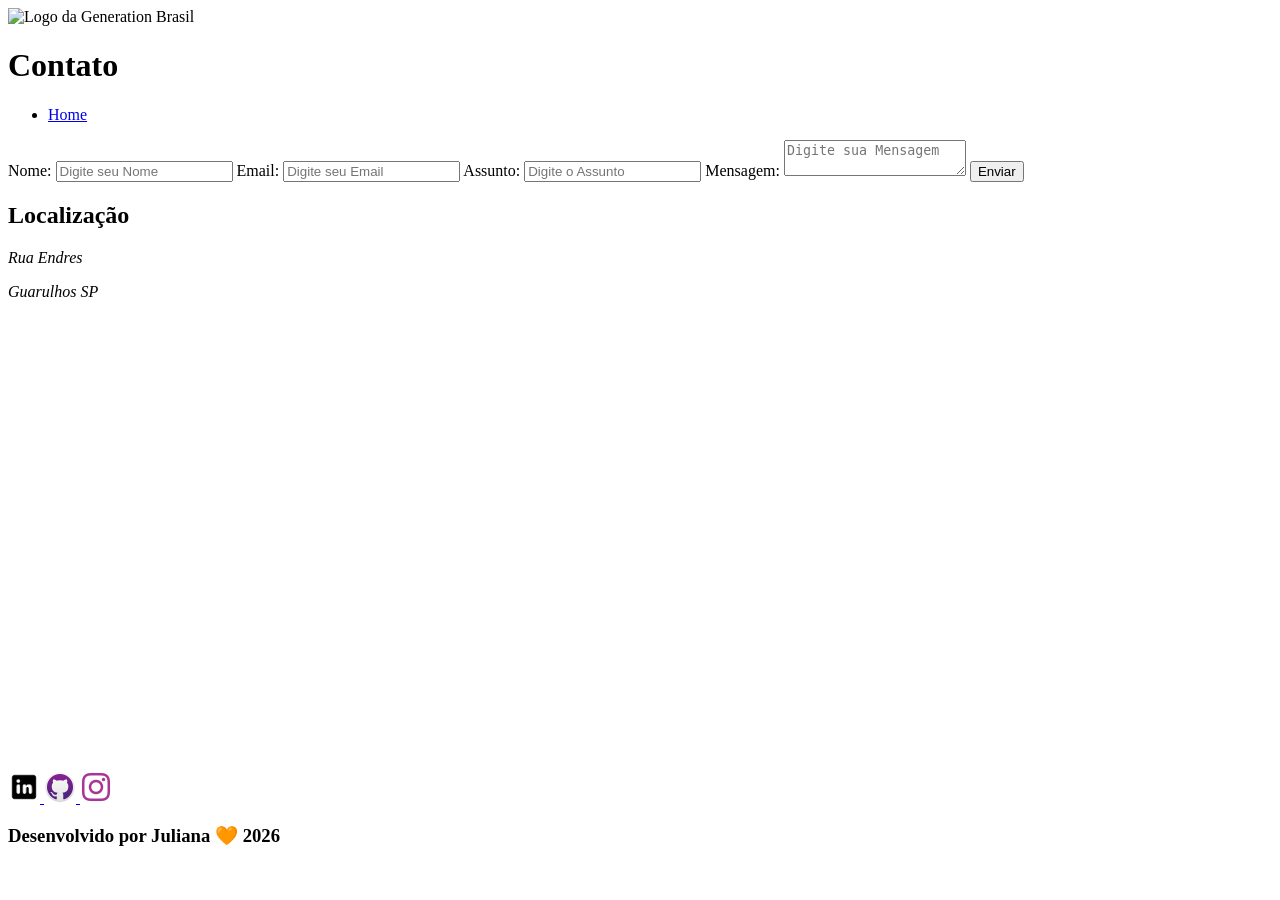
==== contato.html @ 405f74be "Portifolio" ====
<!DOCTYPE html>
<html lang="pt-br">

<head>
    <meta charset="UTF-8">
    <meta name="viewport" content="width=device-width, initial-scale=1.0">
    <meta name="description" content="Projeto Portfólio">
    <meta name="author" content="Generation Brasil">
    <meta name="keywords" content="HTML, CSS, JavaScript">
    <link rel="icon" type="image/svg+xml" href="./assets/img/favicon.svg" />
    <title>Contato</title>
</head>

<body>

    <!-- Cabeçalho da Página (header) -->
    <header>

        <!-- Título do cabeçalho -->

        <img src="https://brazil.generation.org/wp-content/uploads/2025/07/Generation_BRASIL_logo_NEW-BLUE.png"
            alt="Logo da Generation Brasil" style="width:65px;">

        <h1>Contato</h1>

        <!-- Menu de Navegação -->
        <nav>
            <ul>
                <li><a href="index.html">Home</a></li>

            </ul>
        </nav>

    </header>

    <!-- Seção Principal da Página (main) -->
    <main>


        <!-- Seção Principal da Página (main) -->
        <main>
            <form action="#" method="post" id="formulario">

                <label for="name">Nome:</label>
                <input type="text" id="name" name="name" placeholder="Digite seu Nome" required>
                <span id="error-name" class="error-message"></span>

                <label for="email">Email:</label>
                <input type="email" id="email" name="email" placeholder="Digite seu Email" required>
                <span id="error-email" class="error-message"></span>

                <label for="subject">Assunto:</label>
                <input type="text" id="subject" name="subject" placeholder="Digite o Assunto" required>
                <span id="error-subject" class="error-message"></span>


                <label for="message">Mensagem:</label>
                <textarea id="message" name="message" placeholder="Digite sua Mensagem" required></textarea>
                <span id="error-message" class="error-message"></span>


                <button type="submit">Enviar</button>
            </form>

            <!-- Seção do Google Maps -->
            <article>
                <h2>Localização</h2>
                <address>
                    <p>Rua Endres</p>
                    <p>Guarulhos SP</p>
                </address>

                <iframe
                    src="https://www.google.com/maps/embed?pb=!1m18!1m12!1m3!1d3659.3242830482523!2d-46.55436607467214!3d-23.484826428852458!2m3!1f0!2f0!3f0!3m2!1i1024!2i768!4f13.1!3m3!1m2!1s0x94ce5f8108aa4fe5%3A0x8d374f020da12cfa!2sR.%20Endres%2C%20973%20-%20Vila%20das%20Bandeiras%2C%20Guarulhos%20-%20SP%2C%2007043-000!5e0!3m2!1spt-BR!2sbr!4v1767630646342!5m2!1spt-BR!2sbr"
                    width="600" height="450" style="border:0;" allowfullscreen loading="lazy"
                    referrerpolicy="no-referrer-when-downgrade" aria-hidden="false" tabindex="0" id="mapa">
                </iframe>

            </article>

        </main>


    </main>

    <!-- Rodapé da Página (footer) -->
    <footer>

        <section>
            <a href="https://www.linkedin.com" target="_blank">
                <img src="assets/img/linkedin.png" alt="LinkedIn" width="32" height="32">
            </a>

            <a href="https://github.com" target="_blank">
                <img src="assets/img/github.png" alt="GitHub" width="32" height="32">
            </a>

            <a href="https://www.instagram.com" target="_blank">
                <img src="assets/img/instagram.png" alt="Instagram" width="32" height="32">
            </a>
        </section>


        <h3>
            Desenvolvido por Juliana 🧡 2026
        </h3>

    </footer>


</body>

</html>
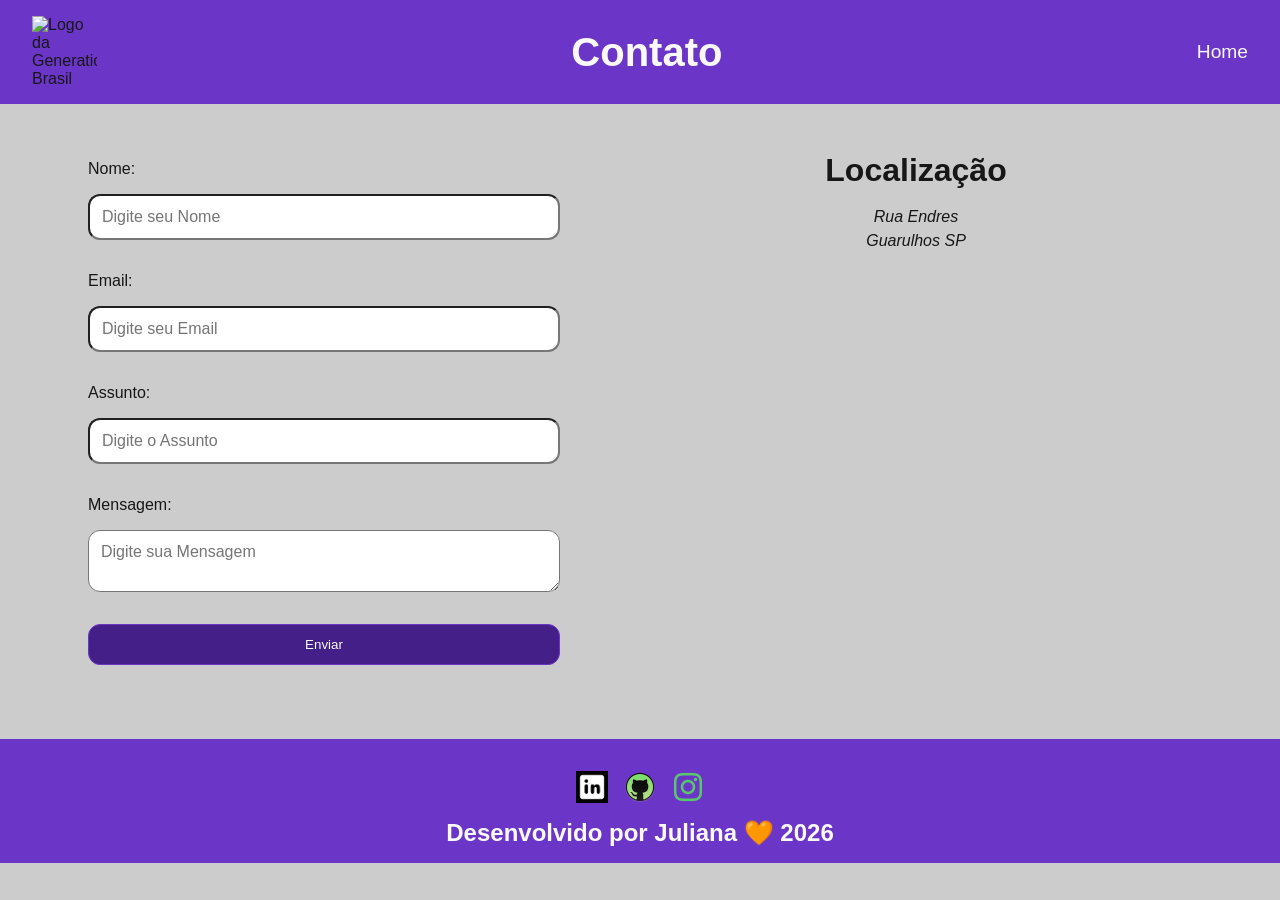
==== commit bbca0eed: "Atualização CSS" ====
--- a/contato.html
+++ b/contato.html
@@ -8,6 +8,7 @@
     <meta name="author" content="Generation Brasil">
     <meta name="keywords" content="HTML, CSS, JavaScript">
     <link rel="icon" type="image/svg+xml" href="./assets/img/favicon.svg" />
+    <link rel="stylesheet" href="./assets/css/style.css">
     <title>Contato</title>
 </head>
 
@@ -15,8 +16,6 @@
 
     <!-- Cabeçalho da Página (header) -->
     <header>
-
-        <!-- Título do cabeçalho -->
 
         <img src="https://brazil.generation.org/wp-content/uploads/2025/07/Generation_BRASIL_logo_NEW-BLUE.png"
             alt="Logo da Generation Brasil" style="width:65px;">
@@ -33,53 +32,47 @@
 
     </header>
 
+
     <!-- Seção Principal da Página (main) -->
-    <main>
+    <main class="main_contato">
+        <form action="#" method="post" id="formulario">
+
+            <label for="name">Nome:</label>
+            <input type="text" id="name" name="name" placeholder="Digite seu Nome" required>
+            <span id="error-name" class="error-message"></span>
+
+            <label for="email">Email:</label>
+            <input type="email" id="email" name="email" placeholder="Digite seu Email" required>
+            <span id="error-email" class="error-message"></span>
+
+            <label for="subject">Assunto:</label>
+            <input type="text" id="subject" name="subject" placeholder="Digite o Assunto" required>
+            <span id="error-subject" class="error-message"></span>
 
 
-        <!-- Seção Principal da Página (main) -->
-        <main>
-            <form action="#" method="post" id="formulario">
-
-                <label for="name">Nome:</label>
-                <input type="text" id="name" name="name" placeholder="Digite seu Nome" required>
-                <span id="error-name" class="error-message"></span>
-
-                <label for="email">Email:</label>
-                <input type="email" id="email" name="email" placeholder="Digite seu Email" required>
-                <span id="error-email" class="error-message"></span>
-
-                <label for="subject">Assunto:</label>
-                <input type="text" id="subject" name="subject" placeholder="Digite o Assunto" required>
-                <span id="error-subject" class="error-message"></span>
+            <label for="message">Mensagem:</label>
+            <textarea id="message" name="message" placeholder="Digite sua Mensagem" required></textarea>
+            <span id="error-message" class="error-message"></span>
 
 
-                <label for="message">Mensagem:</label>
-                <textarea id="message" name="message" placeholder="Digite sua Mensagem" required></textarea>
-                <span id="error-message" class="error-message"></span>
+            <button type="submit">Enviar</button>
+        </form>
 
+        <!-- Seção do Google Maps -->
+        <article>
+            <h2>Localização</h2>
+            <address>
+                <p>Rua Endres</p>
+                <p>Guarulhos SP</p>
+            </address>
 
-                <button type="submit">Enviar</button>
-            </form>
+            <iframe
+                src="https://www.google.com/maps/embed?pb=!1m18!1m12!1m3!1d3659.3242830482523!2d-46.55436607467214!3d-23.484826428852458!2m3!1f0!2f0!3f0!3m2!1i1024!2i768!4f13.1!3m3!1m2!1s0x94ce5f8108aa4fe5%3A0x8d374f020da12cfa!2sR.%20Endres%2C%20973%20-%20Vila%20das%20Bandeiras%2C%20Guarulhos%20-%20SP%2C%2007043-000!5e0!3m2!1spt-BR!2sbr!4v1767630646342!5m2!1spt-BR!2sbr"
+                width="600" height="450" style="border:0;" allowfullscreen loading="lazy"
+                referrerpolicy="no-referrer-when-downgrade" aria-hidden="false" tabindex="0" id="mapa">
+            </iframe>
 
-            <!-- Seção do Google Maps -->
-            <article>
-                <h2>Localização</h2>
-                <address>
-                    <p>Rua Endres</p>
-                    <p>Guarulhos SP</p>
-                </address>
-
-                <iframe
-                    src="https://www.google.com/maps/embed?pb=!1m18!1m12!1m3!1d3659.3242830482523!2d-46.55436607467214!3d-23.484826428852458!2m3!1f0!2f0!3f0!3m2!1i1024!2i768!4f13.1!3m3!1m2!1s0x94ce5f8108aa4fe5%3A0x8d374f020da12cfa!2sR.%20Endres%2C%20973%20-%20Vila%20das%20Bandeiras%2C%20Guarulhos%20-%20SP%2C%2007043-000!5e0!3m2!1spt-BR!2sbr!4v1767630646342!5m2!1spt-BR!2sbr"
-                    width="600" height="450" style="border:0;" allowfullscreen loading="lazy"
-                    referrerpolicy="no-referrer-when-downgrade" aria-hidden="false" tabindex="0" id="mapa">
-                </iframe>
-
-            </article>
-
-        </main>
-
+        </article>
 
     </main>
 
--- a/assets/css/style.css
+++ b/assets/css/style.css
@@ -0,0 +1,208 @@
+* {
+    margin :0;
+    padding: 0;
+    box-sizing: border-box;
+}
+:root {
+    --purple-200: #9a7bd1;
+    --purple-500: #6b36c8; 
+    --purple-800: #441f88;
+    --black-800: #171717;
+    --gray-200: #cccccc;
+    --white: #f9f9f9;
+}
+
+body {
+    font-family: 'Segoe UI', Tahoma, Geneva, Verdana, sans-serif;
+    background: fixed var(--gray-200);
+    color: var(--black-800);
+}
+
+h1, h2, h3 {
+    font-weight: 700;
+    text-align: center;
+}
+h1 {
+    color : var(--white);
+    font-size: 2.5rem;
+
+}
+
+h2 {
+    color : var(--black-800);
+    font-size: 2rem;
+    padding : 1rem 0;
+    font-weight: 600;
+}
+h3 {
+    color : var(--white);
+    font-size: 1.5rem;
+    text-align: center;
+}
+
+p {
+    font-size: 1rem;
+    color : var(--black-800);
+    line-height: 1.5;
+    text-align: center;
+}
+section {
+    width : 90%;
+    margin : 2rem auto;
+}
+figcaption {
+    
+    font-size: 0.9rem;
+    color : var(--black-800);
+    font-weight: 500;
+    text-align: center;
+}
+header {
+    background-color: var(--purple-500);
+    padding : 1rem 2rem;
+    display: flex;
+    justify-content: space-between;
+    align-items: center;
+    position: sticky;
+    top: 0;
+}
+nav ul {
+    list-style: none;
+    display: flex;
+    gap : 1.5rem;
+
+}
+nav a {
+    text-decoration: none;
+    color : var(--white);
+    font-size: 1.2rem; 
+}
+nav a:hover {
+    color: var(--purlple-200) ;
+    text-decoration : underline;
+}
+#about article {
+    display: flex;
+    align-items: center;
+    gap : 2rem;
+}
+#about img {
+    width : 250px;
+    flex-shrink: 0;
+}
+#about figure {
+    text-align: center;
+}
+#about p {
+    flex : 1;
+}
+
+#video figure {
+    display:flex;
+    justify-content:center;
+}
+footer {
+    flex-direction: column;
+    align-items: center;
+    justify-content: center;
+    padding : 1rem 0;
+    background-color: var(--purple-500);
+    color : var(--white);
+    font-weight: bold;
+    text-align: center;
+    margin-top: 2rem;
+}
+footer section {
+    width:100%;
+    display: flex;
+    justify-content: center;
+    align-items: center;
+    gap : 1rem;
+    margin: 1rem 0;
+}
+footer img {
+    width: 2rem;
+    height: 2rem;
+    display: block;
+    filter: invert(100%);
+    transition: filter 0.3s;
+}
+footer img:hover {
+    filter: brightness(0)
+    saturate(100%)
+    invert(65%)
+    sepia(59%)
+    saturate(2437%)
+    hue-rotate(213deg)
+    brightness(86%)
+    contrast(88%)
+}
+.main_contato {
+    display: grid;
+    grid-template-columns: 1fr 1fr;
+    gap :2rem;
+    width :90%;
+    margin :2rem auto;
+
+}
+
+form {
+    display: flex;
+    flex-direction: column;
+    gap:1rem;
+    padding: 1.5rem;
+    border-radius: 0.75rem;
+    box-shadow: none;
+    
+}
+
+form input, textarea {
+    padding: 0.75rem;
+    border-radius: 0.75rem;
+    font-size: 1rem;
+    font-family: 'Segoe UI', Tahoma, Geneva, Verdana, sans-serif;
+}
+textarea {
+    resize: vertical;
+    height: 5 rem;
+    font-family: 'Segoe UI', Tahoma, Geneva, Verdana, sans-serif;
+}
+form button {
+    background-color: var(--purple-800);
+    color : var(--white);
+    padding: 0.75rem;
+    border : 1px solid var(--purple-500);
+    font-weight: 500;
+    border-radius: 0.75rem;
+    cursor: pointer;
+    font-family: 'Segoe UI', Tahoma, Geneva, Verdana, sans-serif;
+}
+
+form button:hover {
+    background-color: var(--purple-500);
+}
+form span {
+    font-size: 0.75 rem;
+    color :#ff0000;
+}
+
+.article_mapa {
+    display: flex;
+    flex-direction: column;
+    justify-content: center;
+    align-items: center;
+    gap : 1rem;
+    background: var (--white);
+    padding: 1.5rem;
+    border-radius: 0.75rem;
+}
+.article_mapa iframe {
+    align-self: center;
+}
+.article_mapa address {
+    width: 75%;
+}
+.article_mapa address p {
+    font-weight: 600;
+}
+
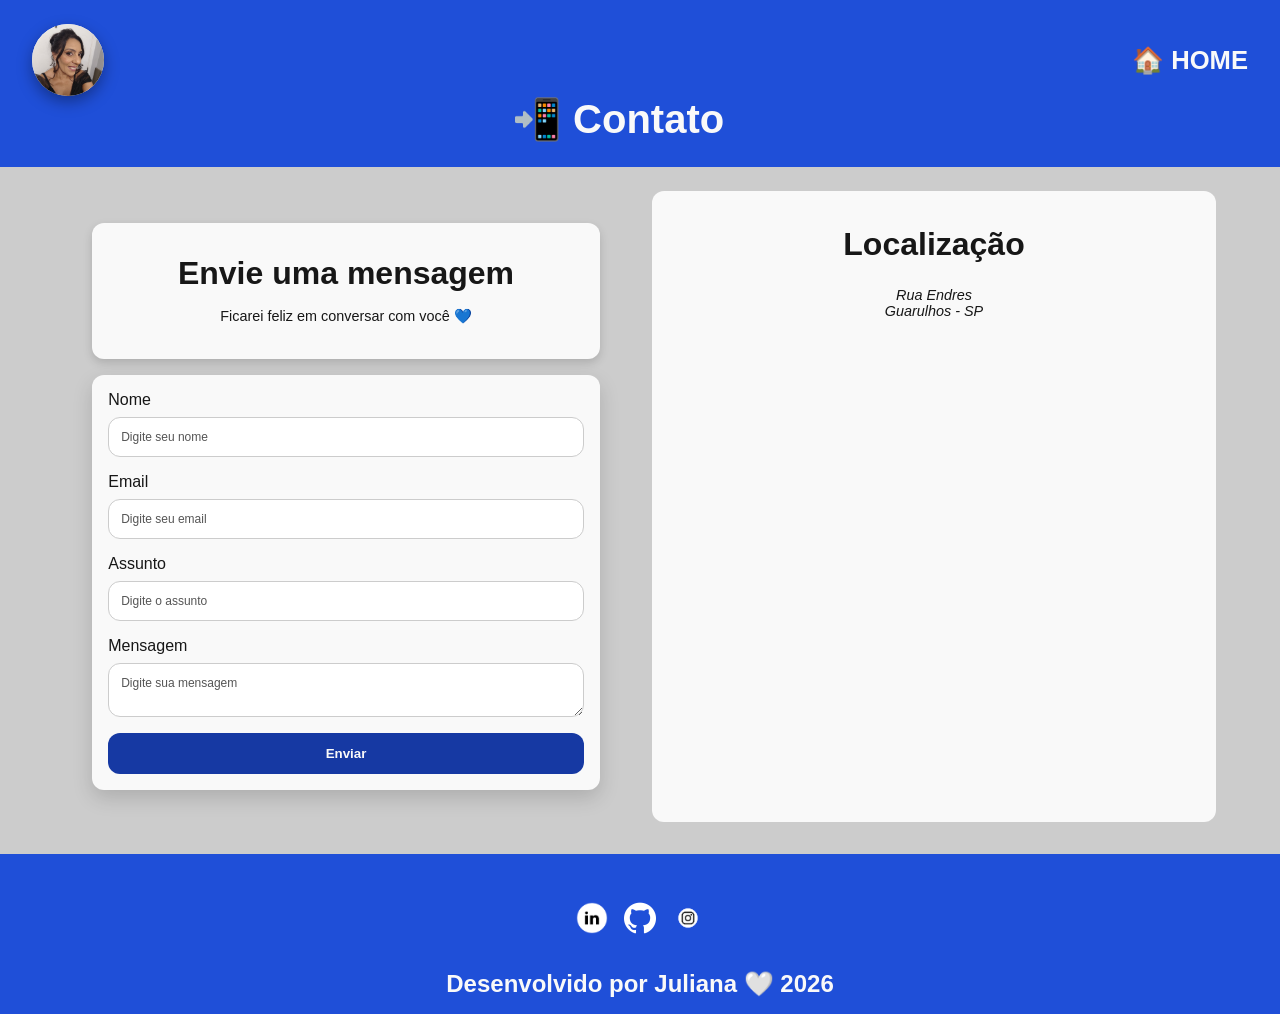
==== commit e113a0d0: "Ajustes Portifólio" ====
--- a/contato.html
+++ b/contato.html
@@ -5,101 +5,91 @@
     <meta charset="UTF-8">
     <meta name="viewport" content="width=device-width, initial-scale=1.0">
     <meta name="description" content="Projeto Portfólio">
-    <meta name="author" content="Generation Brasil">
+    <meta name="author" content="Juliana Matos">
     <meta name="keywords" content="HTML, CSS, JavaScript">
-    <link rel="icon" type="image/svg+xml" href="./assets/img/favicon.svg" />
+    <link rel="icon" type="image/svg+xml" href="./assets/img/favicon.svg">
     <link rel="stylesheet" href="./assets/css/style.css">
     <title>Contato</title>
 </head>
 
 <body>
 
-    <!-- Cabeçalho da Página (header) -->
     <header>
-
-        <img src="https://brazil.generation.org/wp-content/uploads/2025/07/Generation_BRASIL_logo_NEW-BLUE.png"
-            alt="Logo da Generation Brasil" style="width:65px;">
-
-        <h1>Contato</h1>
-
-        <!-- Menu de Navegação -->
+        <div class="profile-card">
+            <img src="assets/img/perfil.jpg" alt="Foto Perfil">
+        </div>
         <nav>
             <ul>
-                <li><a href="index.html">Home</a></li>
-
+                <li><a href="index.html">🏠 Home</a></li>
             </ul>
         </nav>
 
+        <h1>📲 Contato</h1>
     </header>
 
+    <main class="main_contato">
 
-    <!-- Seção Principal da Página (main) -->
-    <main class="main_contato">
-        <form action="#" method="post" id="formulario">
+        <section class="form-wrapper">
 
-            <label for="name">Nome:</label>
-            <input type="text" id="name" name="name" placeholder="Digite seu Nome" required>
-            <span id="error-name" class="error-message"></span>
+            <div class="form-title-card">
+                <h2>Envie uma mensagem</h2>
+                <p>Ficarei feliz em conversar com você 💙</p><br><br>
+            </div>
 
-            <label for="email">Email:</label>
-            <input type="email" id="email" name="email" placeholder="Digite seu Email" required>
-            <span id="error-email" class="error-message"></span>
+            <form action="#" method="post" id="formulario">
 
-            <label for="subject">Assunto:</label>
-            <input type="text" id="subject" name="subject" placeholder="Digite o Assunto" required>
-            <span id="error-subject" class="error-message"></span>
+                <label for="name">Nome</label>
+                <input type="text" id="name" name="name" placeholder="Digite seu nome" required>
+                <span id="error-name"></span>
 
+                <label for="email">Email</label>
+                <input type="email" id="email" name="email" placeholder="Digite seu email" required>
+                <span id="error-email"></span>
 
-            <label for="message">Mensagem:</label>
-            <textarea id="message" name="message" placeholder="Digite sua Mensagem" required></textarea>
-            <span id="error-message" class="error-message"></span>
+                <label for="subject">Assunto</label>
+                <input type="text" id="subject" name="subject" placeholder="Digite o assunto" required>
+                <span id="error-subject"></span>
 
+                <label for="message">Mensagem</label>
+                <textarea id="message" name="message" placeholder="Digite sua mensagem" required></textarea>
+                <span id="error-message"></span>
 
-            <button type="submit">Enviar</button>
-        </form>
+                <button type="submit">Enviar</button>
+            </form>
 
-        <!-- Seção do Google Maps -->
-        <article>
+        </section>
+
+        <article class="article_mapa">
             <h2>Localização</h2>
+
             <address>
                 <p>Rua Endres</p>
-                <p>Guarulhos SP</p>
+                <p>Guarulhos - SP</p>
             </address>
 
             <iframe
-                src="https://www.google.com/maps/embed?pb=!1m18!1m12!1m3!1d3659.3242830482523!2d-46.55436607467214!3d-23.484826428852458!2m3!1f0!2f0!3f0!3m2!1i1024!2i768!4f13.1!3m3!1m2!1s0x94ce5f8108aa4fe5%3A0x8d374f020da12cfa!2sR.%20Endres%2C%20973%20-%20Vila%20das%20Bandeiras%2C%20Guarulhos%20-%20SP%2C%2007043-000!5e0!3m2!1spt-BR!2sbr!4v1767630646342!5m2!1spt-BR!2sbr"
-                width="600" height="450" style="border:0;" allowfullscreen loading="lazy"
-                referrerpolicy="no-referrer-when-downgrade" aria-hidden="false" tabindex="0" id="mapa">
+                src="https://www.google.com/maps/embed?pb=!1m18!1m12!1m3!1d3659.3242830482523!2d-46.55436607467214!3d-23.484826428852458!2m3!1f0!2f0!3f0!3m2!1i1024!2i768!4f13.1!3m3!1m2!1s0x94ce5f8108aa4fe5%3A0x8d374f020da12cfa!2sR.%20Endres%2C%20973%20-%20Guarulhos%20-%20SP!5e0!3m2!1spt-BR!2sbr!4v1767630646342"
+                loading="lazy" allowfullscreen>
             </iframe>
-
         </article>
 
     </main>
 
-    <!-- Rodapé da Página (footer) -->
     <footer>
-
         <section>
             <a href="https://www.linkedin.com" target="_blank">
-                <img src="assets/img/linkedin.png" alt="LinkedIn" width="32" height="32">
+                <img src="assets/img/linkedin.png" alt="LinkedIn">
             </a>
-
             <a href="https://github.com" target="_blank">
-                <img src="assets/img/github.png" alt="GitHub" width="32" height="32">
+                <img src="assets/img/github.png" alt="GitHub">
             </a>
-
             <a href="https://www.instagram.com" target="_blank">
-                <img src="assets/img/instagram.png" alt="Instagram" width="32" height="32">
+                <img src="assets/img/instagram.png" alt="Instagram">
             </a>
         </section>
 
-
-        <h3>
-            Desenvolvido por Juliana 🧡 2026
-        </h3>
-
+        <h3>Desenvolvido por Juliana 🤍 2026</h3>
     </footer>
-
 
 </body>
 
--- a/assets/css/style.css
+++ b/assets/css/style.css
@@ -1,12 +1,13 @@
 * {
-    margin :0;
+    margin: 0;
     padding: 0;
     box-sizing: border-box;
 }
+
 :root {
-    --purple-200: #9a7bd1;
-    --purple-500: #6b36c8; 
-    --purple-800: #441f88;
+    --blue-200: #7fb3ff;
+    --blue-500: #1f4fd8;
+    --blue-800: #1639a3;
     --black-800: #171717;
     --gray-200: #cccccc;
     --white: #f9f9f9;
@@ -14,7 +15,7 @@
 
 body {
     font-family: 'Segoe UI', Tahoma, Geneva, Verdana, sans-serif;
-    background: fixed var(--gray-200);
+    background: var(--gray-200);
     color: var(--black-800);
 }
 
@@ -22,187 +23,262 @@
     font-weight: 700;
     text-align: center;
 }
+
 h1 {
-    color : var(--white);
+    color: var(--white);
     font-size: 2.5rem;
-
 }
 
 h2 {
-    color : var(--black-800);
     font-size: 2rem;
-    padding : 1rem 0;
-    font-weight: 600;
-}
+    padding: 1rem 0;
+}
+
 h3 {
-    color : var(--white);
+    color: var(--white);
     font-size: 1.5rem;
-    text-align: center;
-}
-
-p {
-    font-size: 1rem;
-    color : var(--black-800);
-    line-height: 1.5;
-    text-align: center;
-}
+}
+
+p, figcaption {
+    font-size: 0.9rem;
+    font-weight: 500;
+    text-align: center;
+}
+
 section {
-    width : 90%;
-    margin : 2rem auto;
-}
-figcaption {
-    
-    font-size: 0.9rem;
-    color : var(--black-800);
-    font-weight: 500;
-    text-align: center;
-}
+    width: 90%;
+    margin: 2rem auto;
+}
+
 header {
-    background-color: var(--purple-500);
-    padding : 1rem 2rem;
-    display: flex;
-    justify-content: space-between;
+    background-color: var(--blue-500);
+    padding: 1.5rem 2rem;
+    display: grid;
+    grid-template-columns: auto 1fr auto;
     align-items: center;
-    position: sticky;
-    top: 0;
-}
+}
+
+.profile-card {
+    width: 72px;
+    height: 72px;
+    border-radius: 50%;
+    background: var(--white);
+    display: flex;
+    justify-content: center;
+    align-items: center;
+    overflow: hidden;
+    box-shadow: 0 6px 15px rgba(0,0,0,0.35);
+}
+
+.profile-card img {
+    width: 100%;
+    height: 100%;
+    object-fit: cover;
+}
+
+header h1 {
+    grid-column: 2;
+    justify-self: center;
+}
+
+nav {
+    grid-column: 3;
+    justify-self: end;
+}
+
 nav ul {
     list-style: none;
     display: flex;
-    gap : 1.5rem;
-
-}
+    flex-direction: column;
+    gap: 0.4rem;
+}
+
 nav a {
     text-decoration: none;
-    color : var(--white);
-    font-size: 1.2rem; 
-}
+    color: var(--white);
+    font-size: 1.6rem;
+    font-weight: 700;
+    text-transform: uppercase;
+}
+
 nav a:hover {
-    color: var(--purlple-200) ;
-    text-decoration : underline;
-}
-#about article {
-    display: flex;
-    align-items: center;
-    gap : 2rem;
-}
-#about img {
-    width : 250px;
-    flex-shrink: 0;
-}
-#about figure {
-    text-align: center;
-}
-#about p {
-    flex : 1;
+    color: var(--blue-200);
 }
 
 #video figure {
-    display:flex;
-    justify-content:center;
-}
+    display: flex;
+    justify-content: center;
+}
+
+#video iframe {
+    max-width: 100%;
+    width: 560px;
+    height: 315px;
+    border-radius: 0.75rem;
+}
+
+#video p {
+    color: var(--black-800);
+}
+
 footer {
-    flex-direction: column;
-    align-items: center;
+    padding: 1rem 0;
+    background-color: var(--blue-500);
+    color: var(--white);
+    text-align: center;
+    margin-top: 2rem;
+}
+
+footer section {
+    display: flex;
     justify-content: center;
-    padding : 1rem 0;
-    background-color: var(--purple-500);
-    color : var(--white);
-    font-weight: bold;
-    text-align: center;
-    margin-top: 2rem;
-}
-footer section {
-    width:100%;
-    display: flex;
-    justify-content: center;
-    align-items: center;
-    gap : 1rem;
-    margin: 1rem 0;
-}
+    gap: 1rem;
+}
+
 footer img {
     width: 2rem;
     height: 2rem;
-    display: block;
     filter: invert(100%);
-    transition: filter 0.3s;
-}
+    transition: filter 0.3s, transform 0.3s;
+}
+
 footer img:hover {
-    filter: brightness(0)
-    saturate(100%)
-    invert(65%)
-    sepia(59%)
-    saturate(2437%)
-    hue-rotate(213deg)
-    brightness(86%)
-    contrast(88%)
+    filter: invert(56%) sepia(82%) saturate(434%) hue-rotate(190deg);
+    transform: scale(1.1);
+    
+}
+
+footer h3 {
+    margin-top: 1rem;
 }
 .main_contato {
     display: grid;
     grid-template-columns: 1fr 1fr;
-    gap :2rem;
-    width :90%;
-    margin :2rem auto;
-
+    gap: 1.5rem;
+    width: 90%;
+    max-width: 1200px;
+    margin: 1.5rem auto;
+    align-items: stretch;
+}
+
+.form-card {
+    display: flex;
+    flex-direction: column;
+    height: 100%;
+}
+
+.form-title-card {
+    background: var(--white);
+    padding: 1rem;
+    border-radius: 0.75rem;
+    text-align: center;
+    font-weight: 200;
+    font-size: 0.5rem;
+    margin-bottom: 1rem;
+    box-shadow: 0 4px 10px rgba(0,0,0,0.15);
+    width: 100%;
 }
 
 form {
-    display: flex;
-    flex-direction: column;
-    gap:1rem;
-    padding: 1.5rem;
-    border-radius: 0.75rem;
-    box-shadow: none;
-    
-}
-
-form input, textarea {
+    background: var(--white);
+    display: flex;
+    flex-direction: column;
+    gap: 0.5rem;
+    padding: 1rem;
+    border-radius: 0.75rem;
+    box-shadow: 0 8px 20px rgba(0,0,0,0.15);
+    width: 100%;
+    flex: 1;
+}
+
+form input,
+form textarea {
     padding: 0.75rem;
     border-radius: 0.75rem;
-    font-size: 1rem;
-    font-family: 'Segoe UI', Tahoma, Geneva, Verdana, sans-serif;
-}
+    border: 1px solid var(--gray-200);
+    font-size: 0.75rem;
+    font-family: inherit;
+    color: var(--black-800);
+}
+
+form input::placeholder,
+form textarea::placeholder {
+    font-family: inherit;
+    color: #555;
+}
+
 textarea {
     resize: vertical;
-    height: 5 rem;
-    font-family: 'Segoe UI', Tahoma, Geneva, Verdana, sans-serif;
-}
+}
+
 form button {
-    background-color: var(--purple-800);
-    color : var(--white);
-    padding: 0.75rem;
-    border : 1px solid var(--purple-500);
-    font-weight: 500;
+    background-color: var(--blue-800);
+    color: var(--white);
+    padding: 0.8rem;
+    border: none;
     border-radius: 0.75rem;
     cursor: pointer;
-    font-family: 'Segoe UI', Tahoma, Geneva, Verdana, sans-serif;
+    font-weight: 700;
 }
 
 form button:hover {
-    background-color: var(--purple-500);
-}
+    background-color: var(--blue-500);
+}
+
 form span {
-    font-size: 0.75 rem;
-    color :#ff0000;
+    font-size: 0.5rem;
+    color: #ff0000;
 }
 
 .article_mapa {
-    display: flex;
-    flex-direction: column;
-    justify-content: center;
-    align-items: center;
-    gap : 1rem;
-    background: var (--white);
-    padding: 1.5rem;
-    border-radius: 0.75rem;
-}
+    background: var(--white);
+    padding: 1.2rem;
+    border-radius: 0.75rem;
+    display: flex;
+    flex-direction: column;
+    gap: 0.5rem;
+    height: 100%;
+}
+
 .article_mapa iframe {
-    align-self: center;
-}
-.article_mapa address {
-    width: 75%;
-}
-.article_mapa address p {
-    font-weight: 600;
-}
-
+    width: 100%;
+    flex: 1;
+    border-radius: 0.75rem;
+    border: none;
+}
+
+@media (max-width: 768px) {
+
+    header {
+        grid-template-columns: 1fr;
+        gap: 1rem;
+        text-align: center;
+    }
+
+    .profile-card {
+        margin: 0 auto;
+    }
+
+    header h1 {
+        grid-column: 1;
+    }
+
+    nav {
+        justify-self: center;
+    }
+
+    nav ul {
+        align-items: center;
+    }
+
+    
+    #video iframe {
+        width: 100%;
+        height: auto;
+        aspect-ratio: 16 / 9;
+    }
+
+    h1 {
+        font-size: 2rem;
+    }
+}
